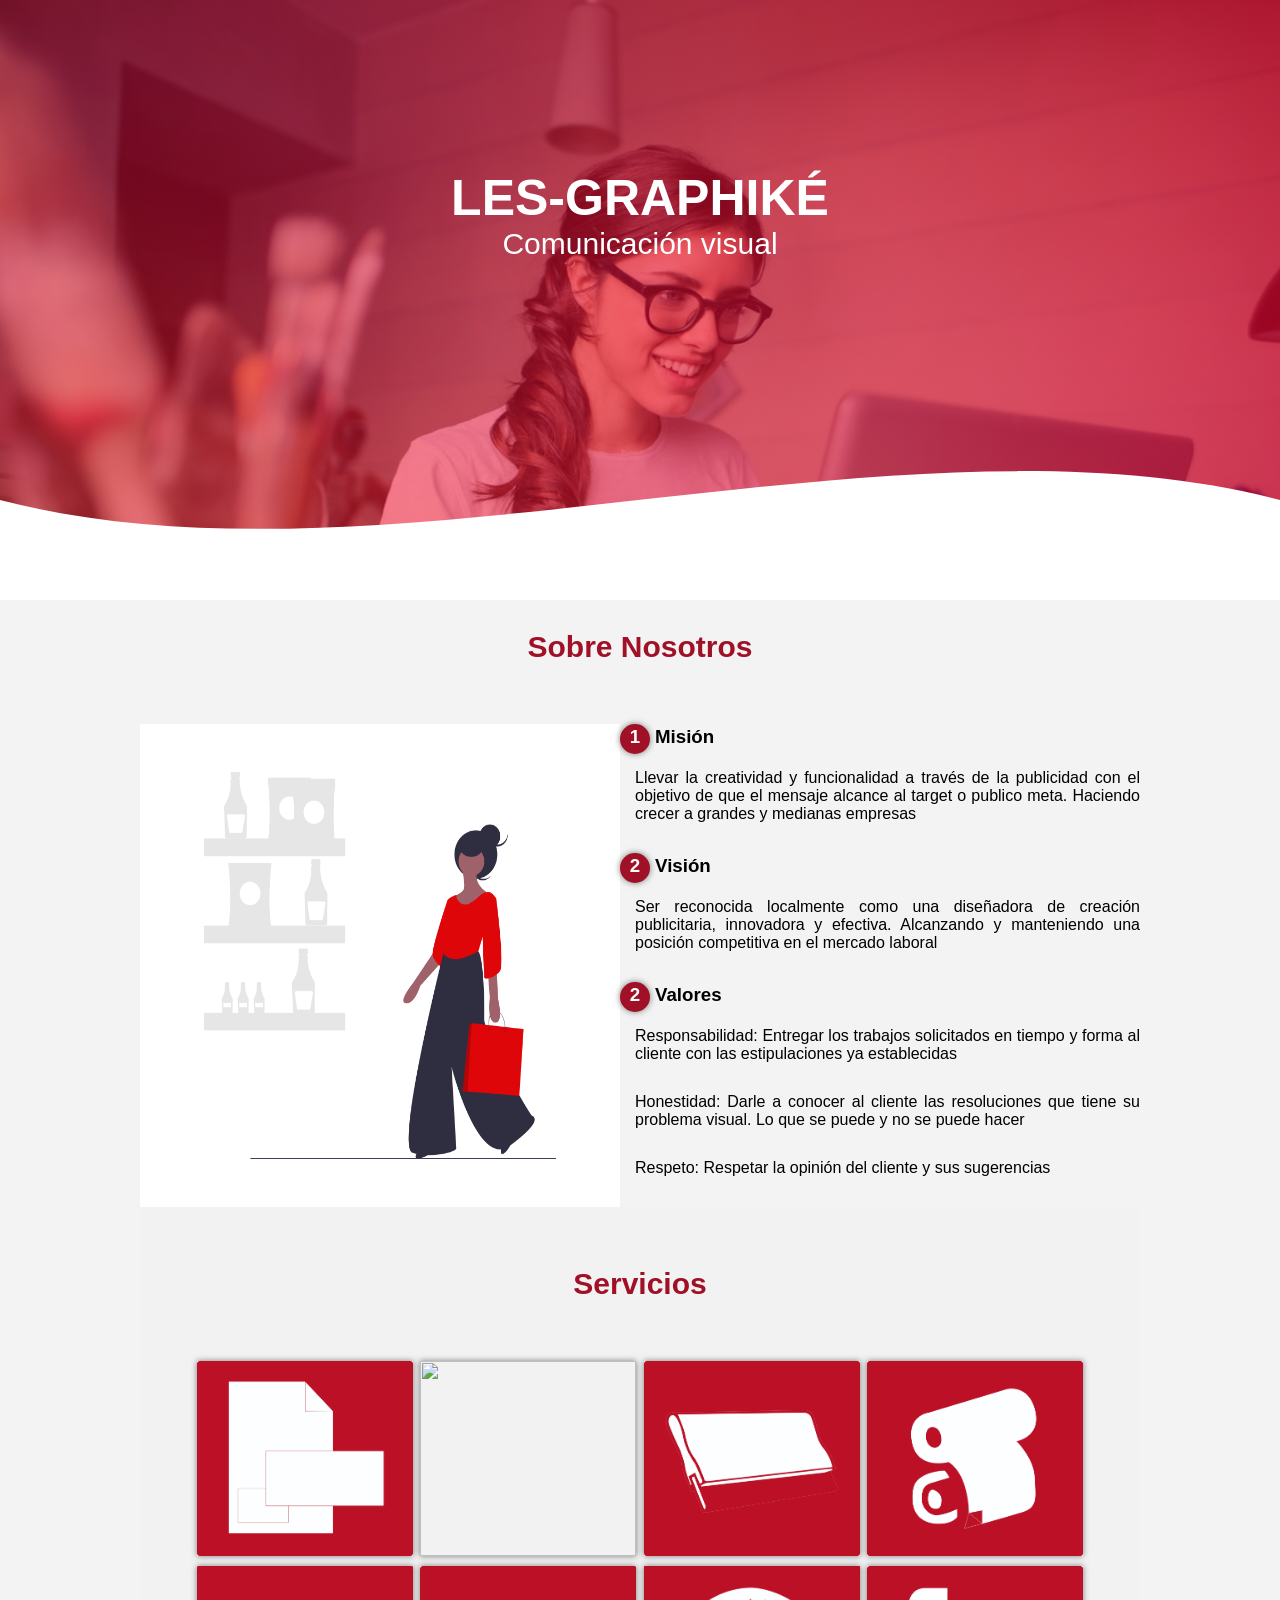
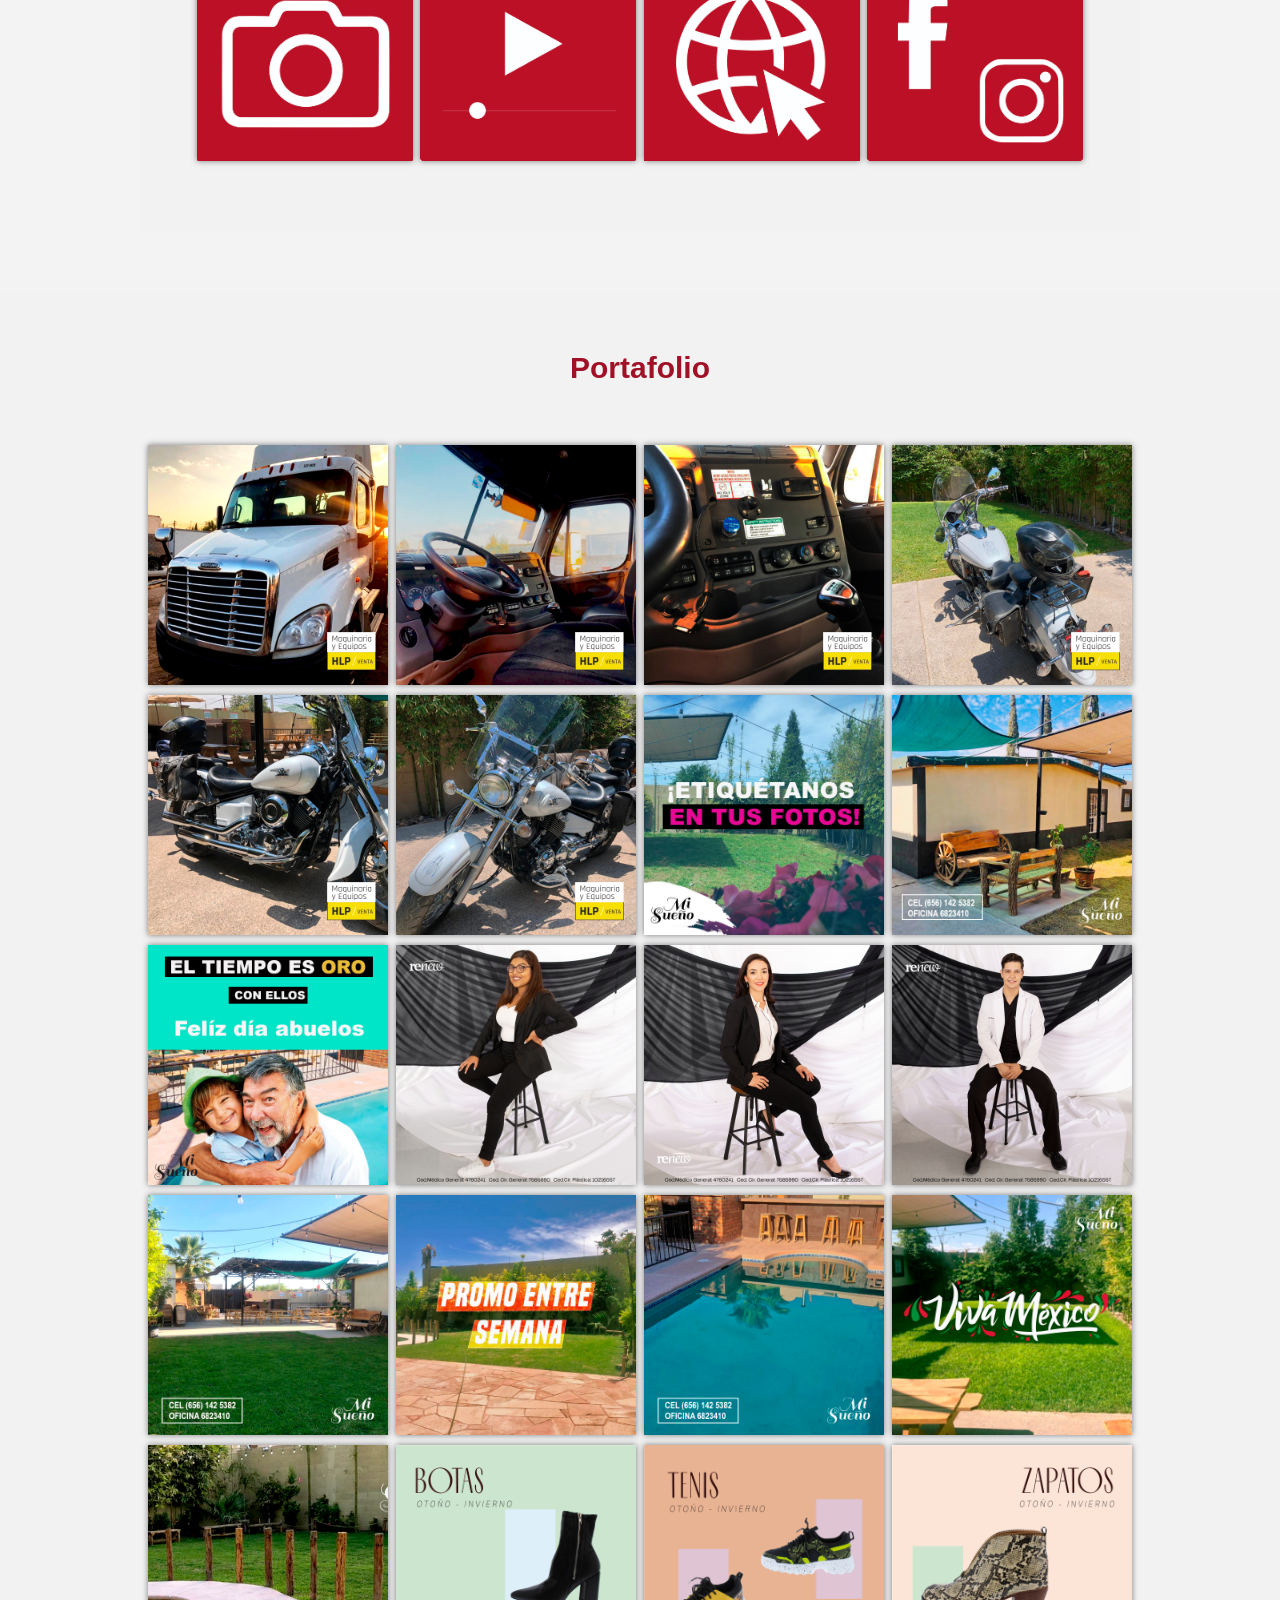
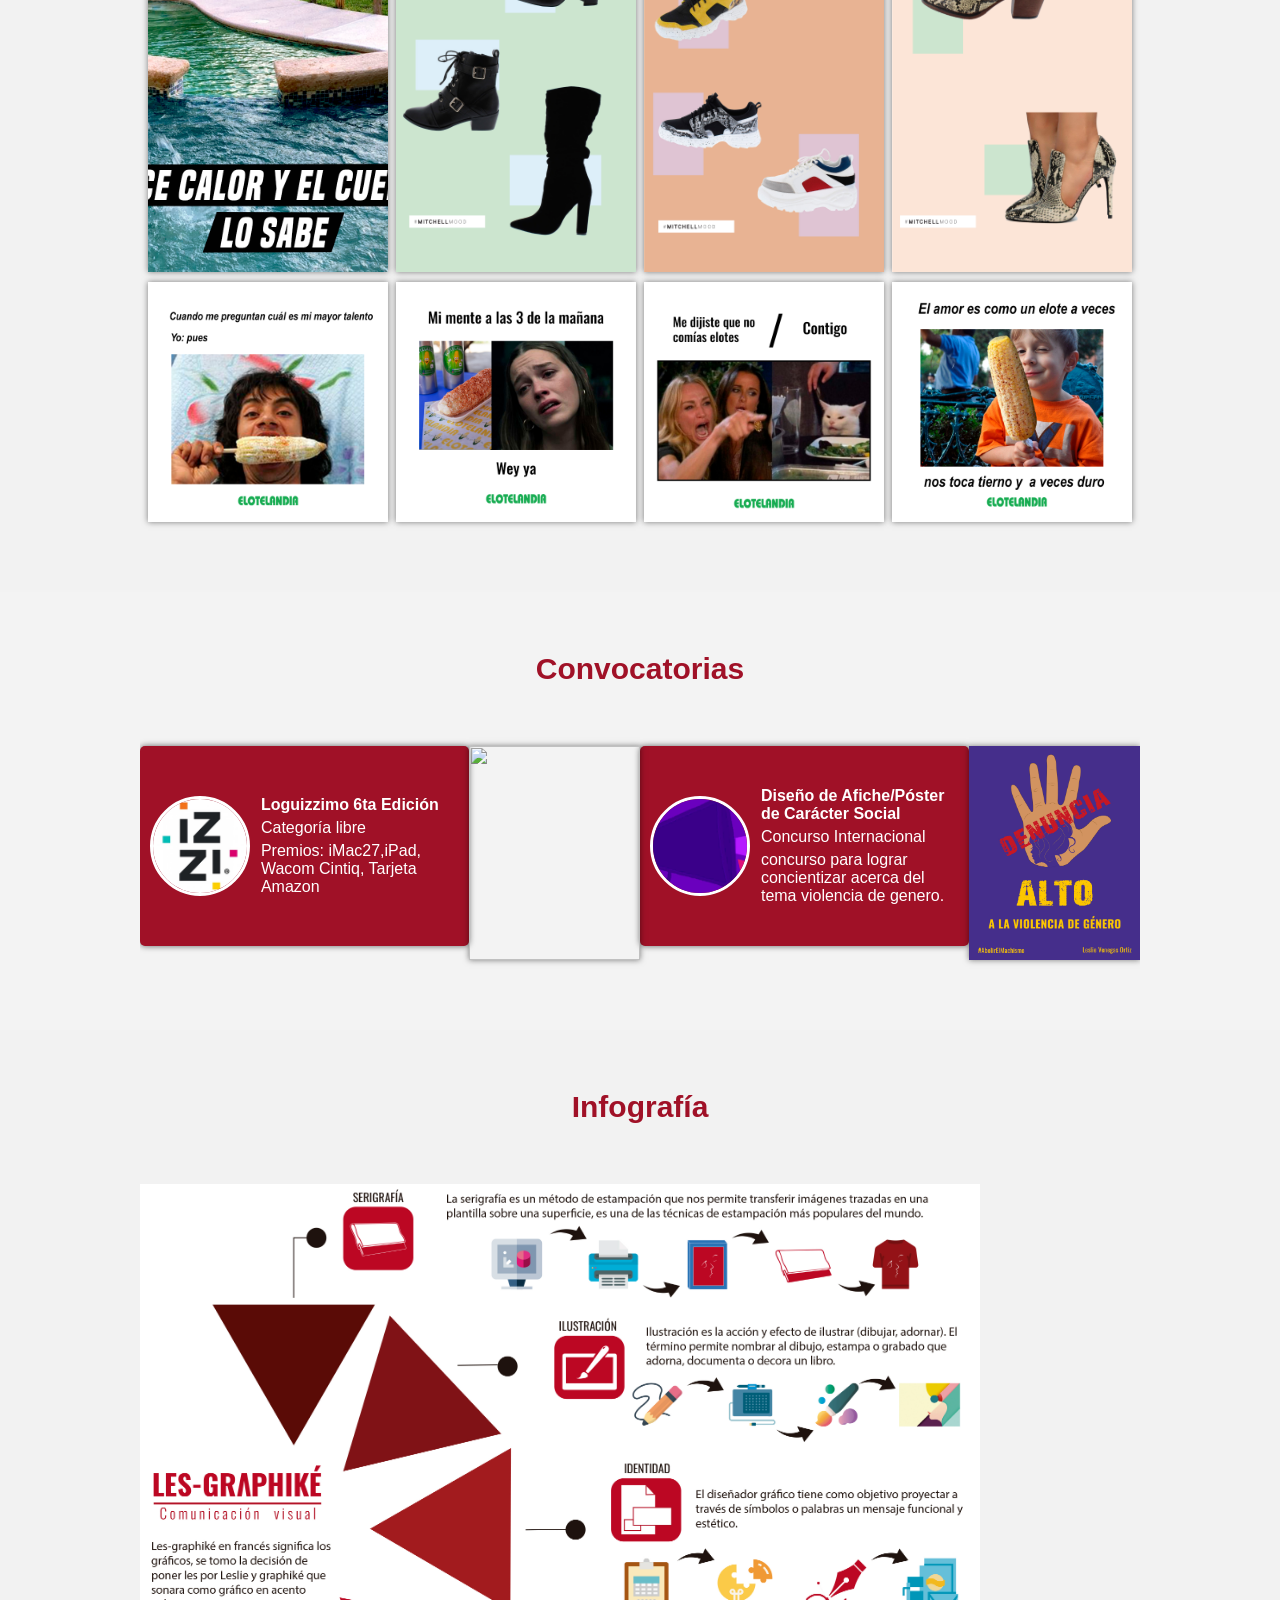
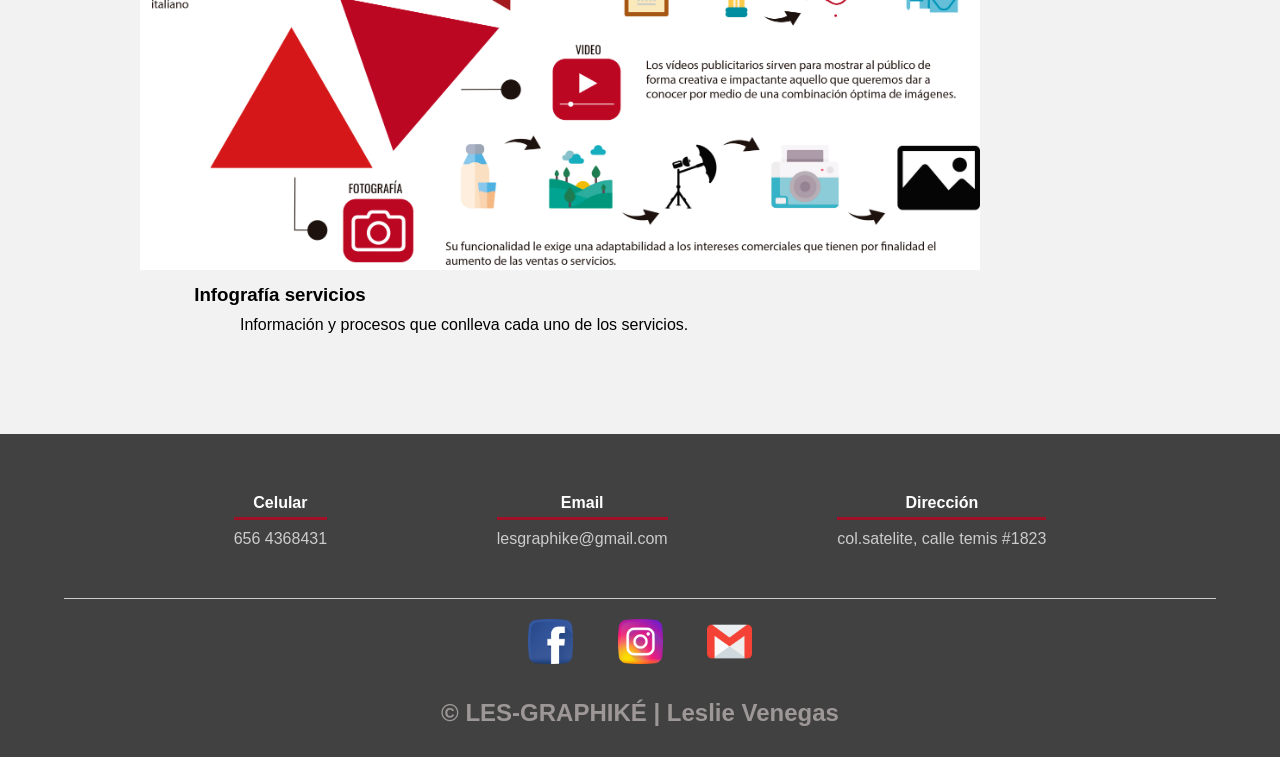
==== index.html @ f83867a4 "Add files via upload" ====
<!DOCTYPE html>
<html lang="es">

<head>
    <meta charset="UTF-8">
    <meta name="viewport" content="width=device-width, initial-scale=1.0">
    <meta http-equiv="X-UA-Compatible" content="ie=edge">
    <title>LES-GRAPHIKÉ</title>
     <link rel="shortcut icon" href="LOGO%20LES%20.jpg" type="image/x-icon">
    <link rel="" href="" type="">
    <link rel="stylesheet" href="css/estilos.css">
    <link href="https://fonts.googleapis.com/css?family=Open+Sans:300,400,700,800&display=swap" rel="stylesheet">  
</head>

<body>
    <header>
        
        
        <section class="texto-header">
        <h1> LES-GRAPHIKÉ</h1>
        <h2>Comunicación visual</h2>
        
        </section>
        <div class="wave" style="height: 150px; overflow: hidden;"><svg viewBox="0 0 500 150" preserveAspectRatio="none"
                style="height: 100%; width: 100%;">
                <path d="M0.00,49.98 C150.00,150.00 349.20,-50.00 500.00,49.98 L500.00,150.00 L0.00,150.00 Z"
                    style="stroke: none; fill: #fff;"></path>
            </svg></div>
    </header>
    <main>
        <section class="contenedor sobre-nosotros">
            <h2 class="titulo">Sobre Nosotros</h2>
            <div class="contenedor-sobre-nosotros">
                <img src="moda.png" alt="" class="imagen-about-us">
                <div class="contenido-textos">
                    <h3><span>1</span>Misión</h3>
                <p>Llevar la creatividad y funcionalidad a través de la publicidad con el objetivo de que el mensaje alcance al target o publico meta. Haciendo crecer a grandes y medianas empresas</p>
                    <h3><span>2</span>Visión </h3>
                    <p>Ser reconocida localmente como una diseñadora de creación publicitaria, innovadora y efectiva. Alcanzando y manteniendo una posición competitiva en el mercado laboral</p>
                    
                     <h3><span>2</span>Valores </h3>
                    <p>Responsabilidad: Entregar los trabajos solicitados en tiempo y forma al cliente con las estipulaciones ya establecidas</p> 
                    <p>Honestidad: Darle a conocer al cliente las resoluciones que tiene su problema visual. Lo que se puede y no se puede hacer</p> 
                    <p>Respeto: Respetar la opinión del cliente y sus sugerencias 
</p>
                </div>
                
            </div>
            
             <section class="portafolio">
            <div class="contenedor">
                <h2 class="titulo">Servicios</h2>
                <div class="galeria-port">
                    <div class="imagen-port">
                        <img src="identidad.jpg" alt="">
                        <div class="hover-galeria">
                            <img src="corazon.png" alt="">
                            <p>Identidad</p>
                        </div>
                    </div>
                    <div class="imagen-port">
                        
                        <img src="ilustraci%C3%B3n.jpg" alt="">
                            
                        <div class="hover-galeria">
                            <img src="corazon.png" alt="">
                            <p>Ilustración</p>
                        </div>
                    </div>
                    <div class="imagen-port">
                        <img src="serigrafia.jpg" alt="">
                        <div class="hover-galeria">
                            <img src="corazon.png" alt="">
                            <p>Serigrafía</p>
                        </div>
                    </div>
                    <div class="imagen-port">
                        <img src="vinil.jpg" alt="">
                        <div class="hover-galeria">
                            <img src="corazon.png" alt="">
                            <p>Vinil textil</p>
                        </div>
                    </div>
                    <div class="imagen-port">
                        <img src="fotografia.jpg" alt="">
                        <div class="hover-galeria">
                            <img src="corazon.png" alt="">
                            <p>Fotografía</p>
                        </div>
                    </div>
                    <div class="imagen-port">
                        <img src="video.jpg" alt="">
                        <div class="hover-galeria">
                            <img src="corazon.png" alt="">
                            <p>Video</p>
                        </div>
                    </div>
                    <div class="imagen-port">
                        <img src="web.jpg" alt="">
                        <div class="hover-galeria">
                            <img src="corazon.png" alt="">
                            <p>Página web</p>
                        </div>
                    </div>
                    <div class="imagen-port">
                        <img src="redes.jpg" alt="">
                        <div class="hover-galeria">
                            <img src="corazon.png" alt="">
                            <p>Redes sociales</p>
                        </div>
                    </div>
                
                     
                </div>
            </div>
        </section>
        </section>
        
        
        <section class="portafolio">
            <div class="contenedor">
                <h2 class="titulo">Portafolio</h2>
                <div class="galeria-port">
                    <div class="imagen-port">
                        <img src="1.jpg" alt="">
                        <div class="hover-galeria">
                            <img src="corazon.png" alt="">
                            <p>Mi trabajo<p>
                        </div>
                    </div>
                    <div class="imagen-port">
                        <img src="2.jpg" alt="">
                        <div class="hover-galeria">
                            <img src="corazon.png" alt="">
                            <p>Mi trabajo</p>
                        </div>
                    </div>
                    <div class="imagen-port">
                        <img src="3.jpg" alt="">
                        <div class="hover-galeria">
                            <img src="corazon.png" alt="">
                            <p>Mi trabajo</p>
                        </div>
                    </div>
                    <div class="imagen-port">
                        <img src="4.jpg" alt="">
                        <div class="hover-galeria">
                            <img src="corazon.png" alt="">
                            <p>Mi trabajo</p>
                        </div>
                    </div>
                    <div class="imagen-port">
                        <img src="5.jpg" alt="">
                        <div class="hover-galeria">
                            <img src="corazon.png" alt="">
                            <p>Mi trabajo</p>
                        </div>
                    </div>
                    <div class="imagen-port">
                        <img src="6.jpg" alt="">
                        <div class="hover-galeria">
                            <img src="corazon.png" alt="">
                            <p>Mi trabajo</p>
                        </div>
                    </div>
                    <div class="imagen-port">
                        <img src="7.jpg" alt="">
                        <div class="hover-galeria">
                            <img src="corazon.png" alt="">
                            <p>Mi trabajo</p>
                        </div>
                    </div>
                    <div class="imagen-port">
                        <img src="8.jpg" alt="">
                        <div class="hover-galeria">
                            <img src="corazon.png" alt="">
                            <p>Mi trabajo</p>
                        </div>
                    </div>
                    
                     <div class="imagen-port">
                        <img src="9.jpg" alt="">
                        <div class="hover-galeria">
                            <img src="corazon.png" alt="">
                            <p>Mi trabajo</p>
                        </div>
                    </div>
                    
                     <div class="imagen-port">
                        <img src="10.jpg" alt="">
                        <div class="hover-galeria">
                            <img src="corazon.png" alt="">
                            <p>Mi trabajo</p>
                        </div>
                    </div>
                    
                     <div class="imagen-port">
                        <img src="11.jpg" alt="">
                        <div class="hover-galeria">
                            <img src="corazon.png" alt="">
                            <p>Mi trabajo</p>
                        </div>
                    </div>
                    
                     <div class="imagen-port">
                        <img src="12.jpg" alt="">
                        <div class="hover-galeria">
                            <img src="corazon.png" alt="">
                            <p>Mi trabajo</p>
                        </div>
                    </div>
                    
                     <div class="imagen-port">
                        <img src="13.jpg" alt="">
                        <div class="hover-galeria">
                            <img src="corazon.png" alt="">
                            <p>Mi trabajo</p>
                        </div>
                    </div>
                    
                     <div class="imagen-port">
                        <img src="14.jpg" alt="">
                        <div class="hover-galeria">
                            <img src="corazon.png" alt="">
                            <p>Mi trabajo</p>
                        </div>
                    </div>
                     <div class="imagen-port">
                        <img src="15.jpg" alt="">
                        <div class="hover-galeria">
                            <img src="corazon.png" alt="">
                            <p>Mi trabajo</p>
                        </div>
                    </div>
                    
                     <div class="imagen-port">
                        <img src="16.jpg" alt="">
                        <div class="hover-galeria">
                            <img src="corazon.png" alt="">
                            <p>Mi trabajo</p>
                        </div>
                    </div>
                    
                     <div class="imagen-port">
                         
                        <img src="17.jpg" alt="">
                        <div class="hover-galeria">
                            <img src="corazon.png" alt="">
                            <p>Mi trabajo</p>
                        </div>
                    </div>
                    
                     <div class="imagen-port">
                        <img src="18.jpg" alt="">
                        <div class="hover-galeria">
                            <img src="corazon.png" alt="">
                            <p>Mi trabajo</p>
                        </div>
                    </div>
                    
                     <div class="imagen-port">
                        <img src="19.jpg" alt="">
                        <div class="hover-galeria">
                            <img src="corazon.png" alt="">
                            <p>Mi trabajo</p>
                        </div>
                    </div>
                    
                     <div class="imagen-port">
                        <img src="20.jpg" alt="">
                        <div class="hover-galeria">
                            <img src="corazon.png" alt="">
                            <p>Mi trabajo</p>
                        </div>
                    </div>
                    
                     <div class="imagen-port">
                        <img src="21.jpg" alt="">
                        <div class="hover-galeria">
                            <img src="corazon.png" alt="">
                            <p>Mi trabajo</p>
                        </div>
                    </div>
                      <div class="imagen-port">
                        <img src="22.jpg" alt="">
                        <div class="hover-galeria">
                            <img src="corazon.png" alt="">
                            <p>Mi trabajo</p>
                        </div>
                    </div>
                     <div class="imagen-port">
                        <img src="23.jpg" alt="">
                        <div class="hover-galeria">
                            <img src="corazon.png" alt="">
                            <p>Mi trabajo</p>
                        </div>
                    </div>
                     <div class="imagen-port">
                        <img src="24.jpg" alt="">
                        <div class="hover-galeria">
                            <img src="corazon.png" alt="">
                            <p>Mi trabajo</p>
                        </div>
                    </div>
                     
                </div>
            </div>
        </section>
        <section class="clientes contenedor">
            <h2 class="titulo">Convocatorias</h2>
            <div class="cards">
                <div class="card">
                    <img src="izzi.png" alt="">
                    <div class="contenido-texto-card">
                        <h4>Loguizzimo 6ta Edición</h4>
                        <p> Categoría libre </p>
                        <p> Premios: iMac27,iPad, Wacom Cintiq, Tarjeta Amazon</p>
                        
                    </div>
                </div>
                   <div class="imagen-port">
                        <img src="27.jpg" alt="">
                        <div class="hover-galeria">
                            <img src="" alt="">
                            
                        </div>
                    </div>
                
                <div class="card">
                    <img src="abolir.png" alt="">
                    <div class="contenido-texto-card">
                        <h4>Diseño de Afiche/Póster de Carácter Social</h4>
                        <p> Concurso Internacional</p>
                        <p>concurso para lograr concientizar acerca del tema violencia de genero.</p>
                    </div>
                </div>
                    <div class="imagen-port">
                        <img src="26.jpg" alt="">
                        <div class="hover-galeria">
                            <img src="" alt="">
                            
                        </div>
                    </div>
                 
            </div>
        </section>
      
                    
                    
           <section class="about-services">
            <div class="contenedor">
                <h2 class="titulo">Infografía</h2>
                <div class="servicio-cont">
                    
                    <div class="servicio-ind">
                        <img src="info.jpg" alt="">
                        <h3>Infografía servicios</h3>
                        <p> Información y procesos que conlleva cada uno de los servicios.</p>
                    </div>
                    
                </div>
            </div>
        </section>          
                    
        
    </main>
    <footer>
        <div class="contenedor-footer">
            <div class="content-foo">
                <h4>Celular</h4>
                <p>656 4368431</p>
            </div>
            <div class="content-foo">
                <h4>Email</h4>
                <p>lesgraphike@gmail.com</p>
            </div>
            <div class="content-foo">
                <h4>Dirección</h4>
                <p>col.satelite, calle temis #1823</p>
            </div>
            
            
            
            </div>

     <div class="redes">
        <ul class="sociales">
        <li><a href=" https://www.facebook.com/lesgraphike.comunicacionvisual"><img src="facebook.png" whidth="45" height="45"></a></li>
            
            <li><a href="https://www.instagram.com/lesgraphike_20/ "><img src="instagram.png" whidth="45" height="45"></a></li>
            
            <li><a href=" mailto:lesgraphike@gmail.com "><img src="gmail.png" whidth="45" height="45"></a></li>
        </ul>
    
    
    </div>
        
        <h2 class="titulo-final">&copy; LES-GRAPHIKÉ | Leslie Venegas</h2>
    </footer>
     
</body>

</html>
---- css/estilos.css ----
* {
    margin: 0;
    padding: 0;
    box-sizing: border-box;
}

body {
    background-color: #f3f3f3;
    font-family: 'Oswald', sans-serif;
}

.contenedor {
    padding: 60px 0;
    width: 90%;
    max-width: 1000px;
    margin: auto;
    overflow: hidden;
}

.titulo {
    color: #a01127;
    font-size: 30px;
    text-align: center;
    margin-bottom: 60px;
}

/* Header */

header {
    width: 100%;
    height: 600px;
    background: #bc4e9c;
    /* fallback for old browsers */
    background: -webkit-linear-gradient(to right, hsla(340, 95%, 50%, 0.459), hsla(350, 94%, 47%, 0.664)), url(../img/img4.jpg);
    /* Chrome 10-25, Safari 5.1-6 */
    background: linear-gradient(to right, hsla(350, 85%, 50%, 0.459), hsla(350, 94%, 47%, 0.664)), url(../img/img4.jpg);
    /* W3C, IE 10+/ Edge, Firefox 16+, Chrome 26+, Opera 12+, Safari 7+ */
    background-size: cover;
    background-attachment: fixed;
    position: relative;
}

nav{
    text-align: right;
    padding: 30px 50px 0 0;
}

nav > a{
    color:#fff;
    font-weight: 300;
    text-decoration: none;
    margin-right: 10px;
}

nav > a:hover{
    text-decoration: underline;
}

header .texto-header{
    display: flex;
    height: 430px;
    width: 100%;
    align-items: center;
    justify-content: center;
    flex-direction: column;
    text-align: center;
}

.texto-header h1{
    font-size: 50px;
    color:#fff;
}

.texto-header h2{
    font-size: 30px;
    font-weight: 300;
    color:#fff;
}

.wave{
    position: absolute;
    bottom: 0;
    width: 100%;
}

/* About us */

main .sobre-nosotros{
    padding: 30px 0 60px 0;
}
.contenedor-sobre-nosotros{
    display: flex;
    justify-content: space-evenly;
}

.imagen-about-us{
    width: 48%;
}

.sobre-nosotros .contenido-textos{
    width: 60%;
}

.contenido-textos h3{
    margin-bottom: 15px;
}

.contenido-textos h3 span{
    background: #a01127;
    color: #fff;
    border-radius: 50%;
    display: inline-block;
    text-align: center;
    width: 30px;
    height: 30px;
    padding: 2px;
    box-shadow: 0 0 6px 0 rgba(0, 0, 0, .5);
    margin-right: 5px;
}

.contenido-textos p{
    padding: 0px 0px 30px 15px;
    font-weight: 300;
    text-align: justify;
}

/* Galeria */


.portafolio{
    background: #f2f2f2;
}

.galeria-port{
    display: flex;
    justify-content: space-evenly;
    flex-wrap: wrap;
}

.imagen-port{
    width: 24%;
    margin-bottom: 10px;
    overflow: hidden;
    position: relative;
    cursor: pointer;
    box-shadow: 0 0 6px 0 rgba(0, 0, 0, .5);
}

.imagen-port > img{
    width: 100%;
    height: 100%;
    object-fit: cover;
    display: block;
}

.hover-galeria{
    position: absolute;
    width: 100%;
    height: 100%;
    top: 0;
    transform: scale(0);
    background: hsla(350, 89%, 62%, 0.7);
    transition: transform .5s;
    display: flex;
    justify-content: center;
    align-items: center;
    flex-direction: column;
}

.hover-galeria img{
    width: 50px;
}

.hover-galeria p{
    color: #fff;
}

.imagen-port:hover .hover-galeria{
    transform: scale(1);
}

/* Clients */

.cards{
    display: flex;
    justify-content: space-evenly;
}

.cards .card{
    background: #a01127;
    display: flex;
    width: 46%;
    height: 200px;
    align-items: center;
    justify-content: space-evenly;
    border-radius: 5px;
    box-shadow: 0 0 6px 0 rgba(0, 0, 0, 0.6);
}

.cards .card img{
    width: 100px;
    height: 100px;
    object-fit: cover;
    border: 3px solid #fff;
    border-radius: 50%;
    display: block;
}

.cards .card > .contenido-texto-card{
    width: 60%;
    color: #fff;
}

.cards .card > .contenido-texto-card p{
    font-weight: 300;
    padding-top: 5px;
}

/*  Our team */

.about-services{
    background: #f2f2f2;
    padding-bottom: 30px;
}


.servicio-cont{
    display:flex;
    justify-content: space-between;
    align-items: center;
    width: 100%;
   
}

.servicio-ind{
    width: 28%;
    text-align: center;
}

.servicio-ind img{
    width: 300%;
}

.servicio-ind h3{
    margin: 10px 0;

}

.servicio-ind p{
    font-weight: 300;
    text-align: justify;
    margin: 10px 100px;
    overflow: hidden;
    width: 200%;
}

/* footer */

footer{
    background: #414141;
    padding: 60px 0 30px 0;
    margin: auto;
    overflow: hidden;
}

.contenedor-footer{
    display: flex;
    width: 90%;
    justify-content: space-evenly;
    margin: auto;
    padding-bottom: 50px;
    border-bottom: 1px solid #ccc;
}

.content-foo{
    text-align: center;
}

.content-foo h4{
    color: #fff;
    border-bottom: 3px solid #a01127;
    padding-bottom: 5px;
    margin-bottom: 10px;
}

.content-foo p{
    color: #ccc;
}

.titulo-final{
    text-align: center;
    font-size: 24px;
    margin: 20px 0 0 0;
    color: #9e9797;
}

@media screen and (max-width:900px){
    header{
        background-position: center;
    }

    .contenedor-sobre-nosotros{
        flex-direction: column;
        justify-content: center;
        align-items: center;
    }

    .sobre-nosotros .contenido-textos{
        width: 90%;
    }

    .imagen-about-us{
        width: 100%;
    }

    /* Galeria */

    .imagen-port{
        width: 44%;
    }

    /* Clientes */

    .cards{
        flex-direction: column;
        justify-content: center;
        align-items: center;
    }

    .cards .card{
        width: 90%;
    }

    .cards .card:first-child{
        margin-bottom: 30px;
    }

    /* servicios */

    .servicio-cont{
        justify-content: center;
        flex-direction: column;
    }

    .servicio-ind{
        width: 100%;
        text-align: center;
    }

    .servicio-ind:nth-child(1), .servicio-ind:nth-child(2){
        margin-bottom: 60px;
    }

    .servicio-ind img{
        width: 100%;
     
    }
}

@media screen and (max-width:500px){
    nav{
        text-align: center;
        padding: 30px 0 0 0;
    }

    nav > a{
        margin-right: 5px;
    }

    .textos-header h1{
        font-size: 35px;
    }

    .textos-header h2{
        font-size: 20px;
    }

    /* ABOUT US */

    .imagen-about-us{
        margin-bottom: 60px;
        width: 99%;
    }

    .sobre-nosotros .contenido-textos{
        width: 95%;
    }

    /* Galeria */

    .imagen-port{
        width: 95%;
    }

    /* Clients */

    .cards .card{
        height: 450px;
        display: flex;
        flex-direction: column;
        align-items: center;
    }

    .cards .card img{
        width: 90px;
        height: 90px;
    }

    /* Footer */

    .contenedor-footer{
        flex-direction: column;
        border: none;
    }

    .content-foo{
        margin-bottom: 20px;
        text-align: center;
    }

    .content-foo h4{
        border: none;
    }

    .content-foo p{
        color: #ccc;
        border-bottom: 1px solid #f2f2f2;
        padding-bottom: 20px;
    }

    .titulo-final{
        font-size: 20px;
    }
}

.redes {
    
    height: 80px;
    background-color: ;
    padding: 20px;
}



.sociales {
    
text-align: center;
    
}
.sociales li {
    display: inline-block;  
}
.sociales a{
    padding: 20px;
    
}
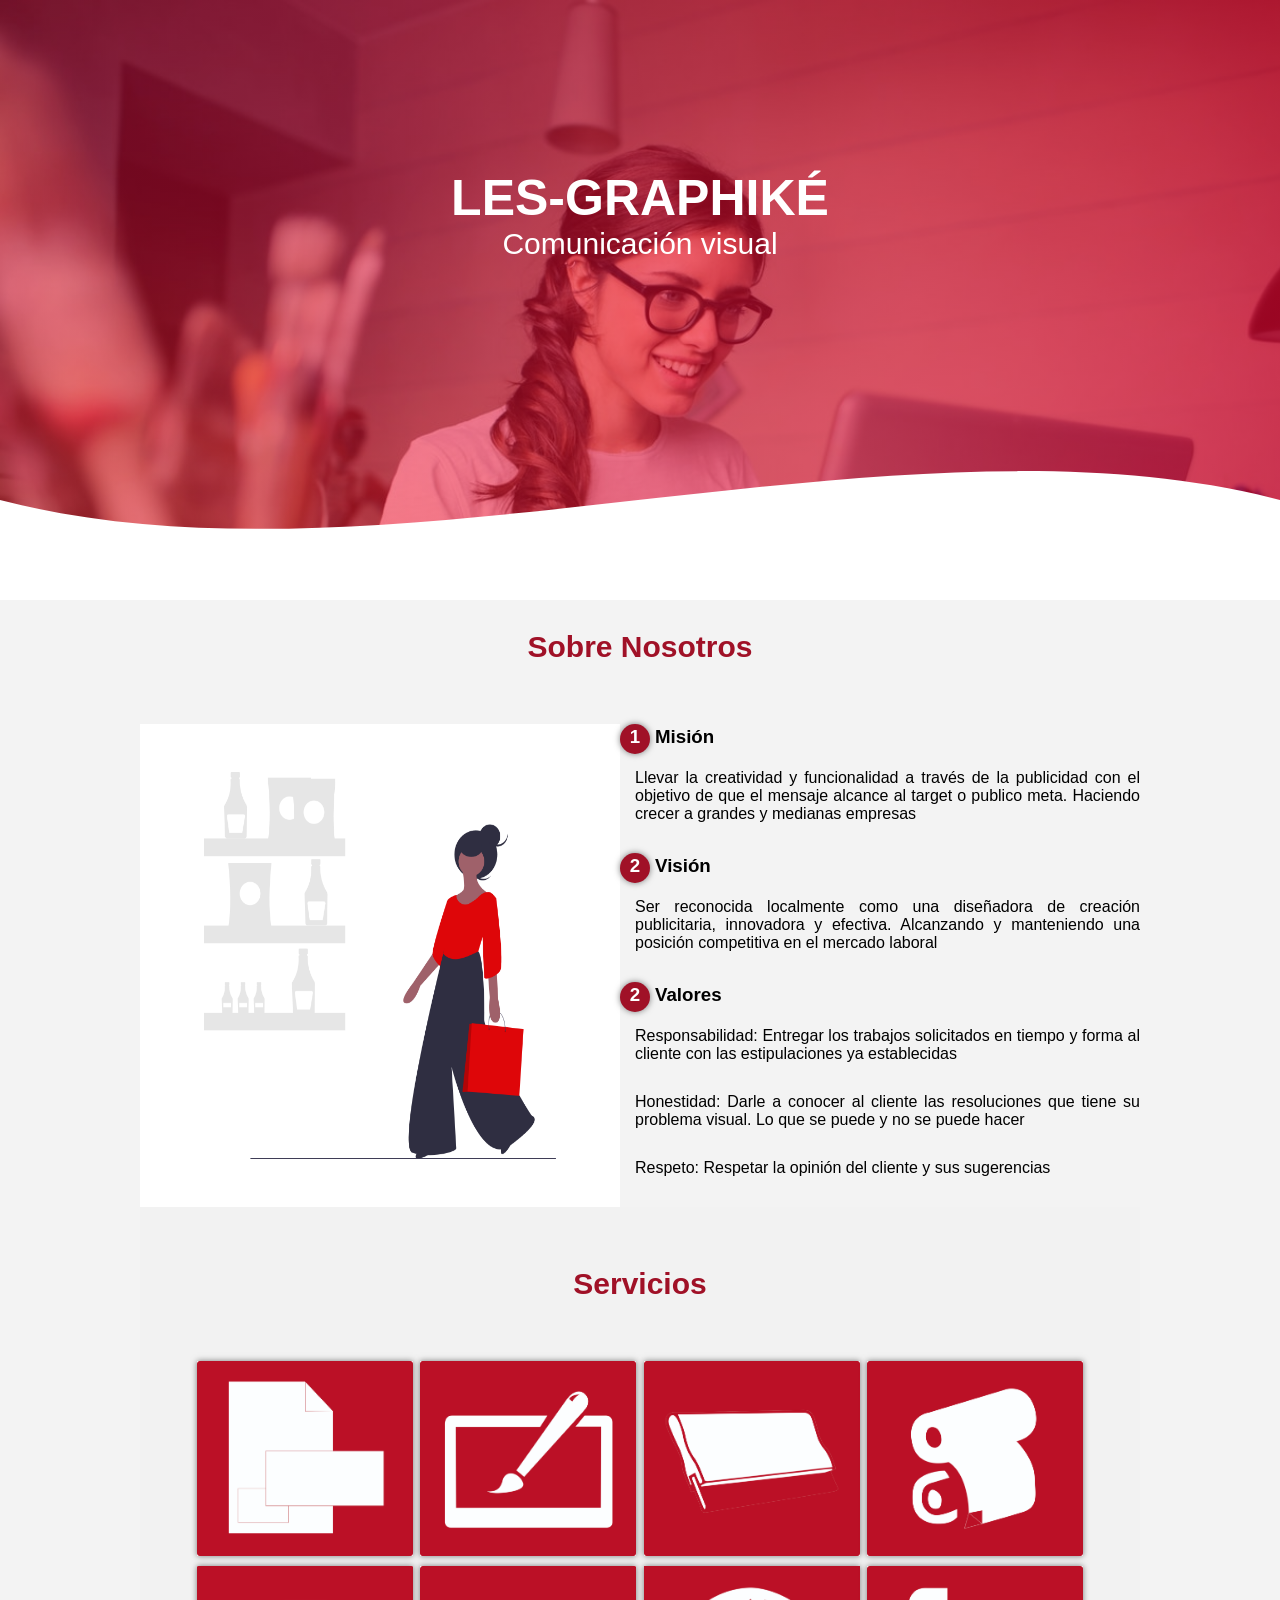
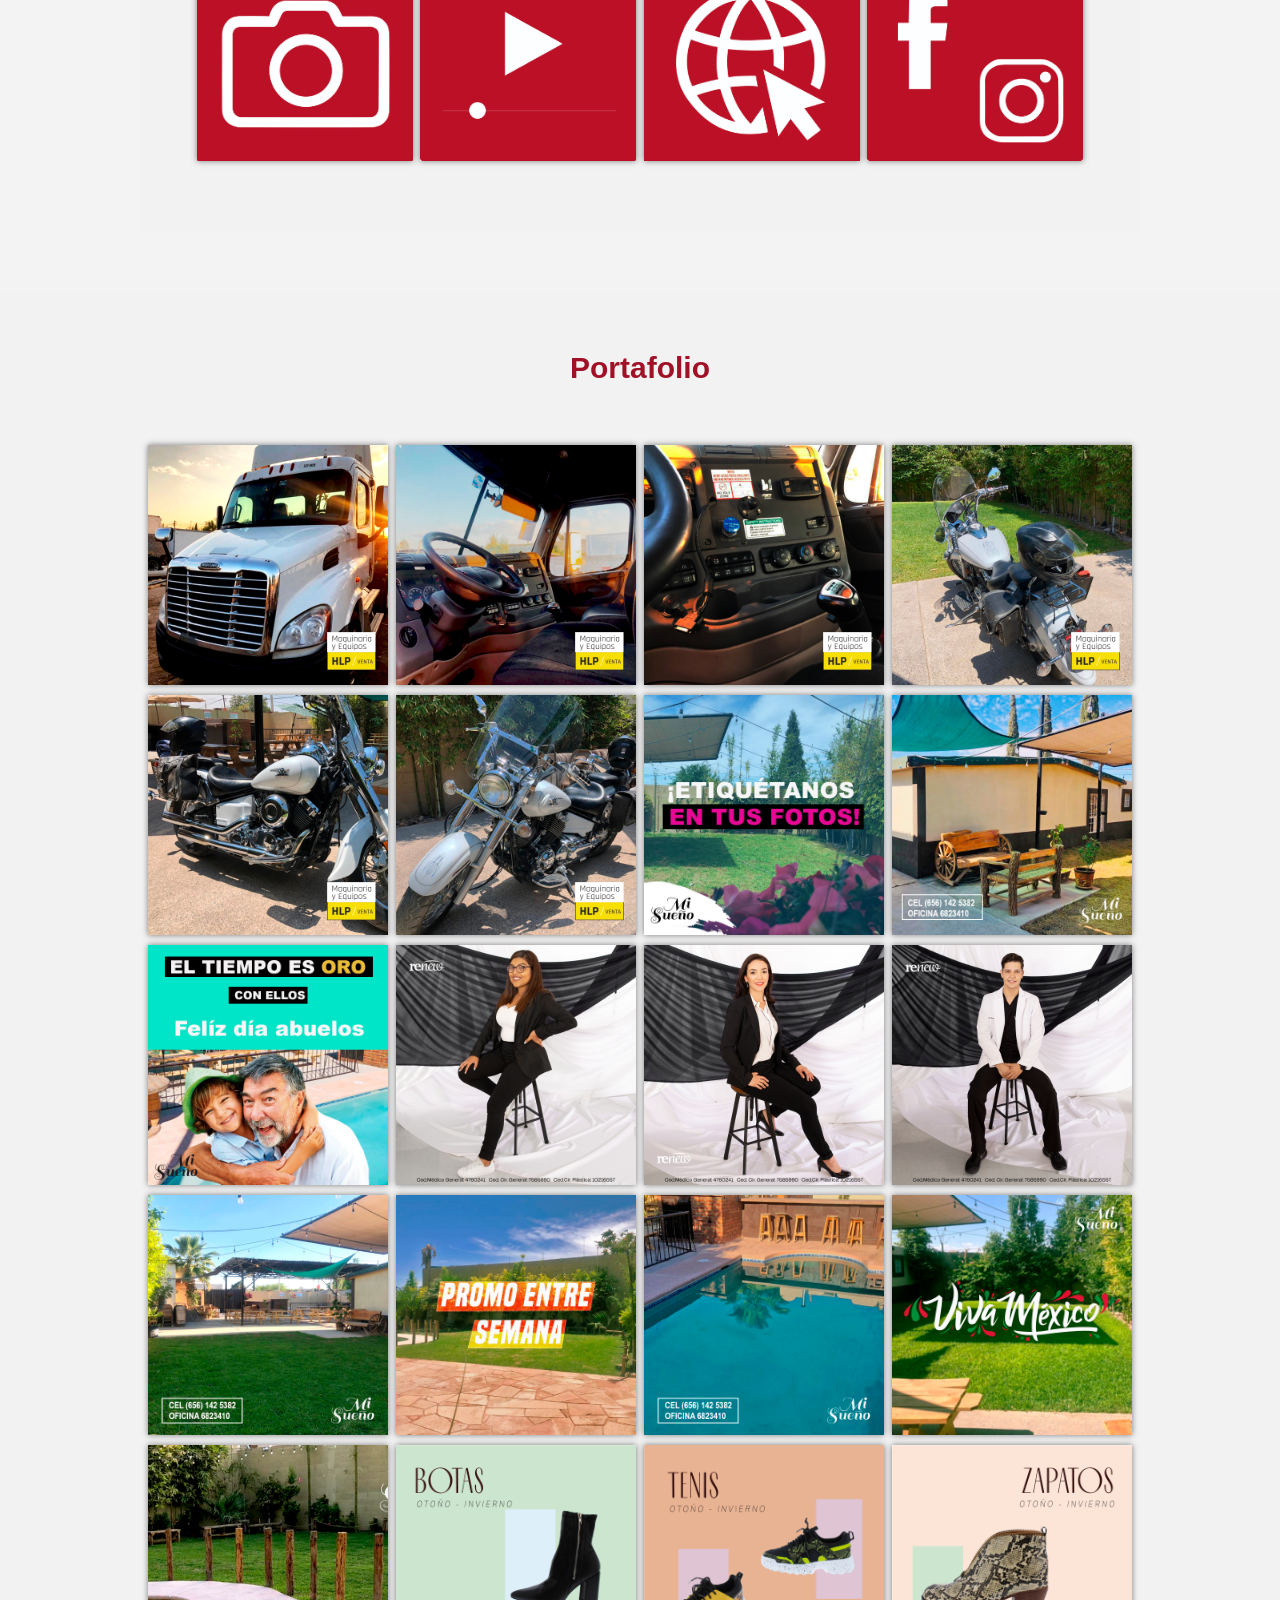
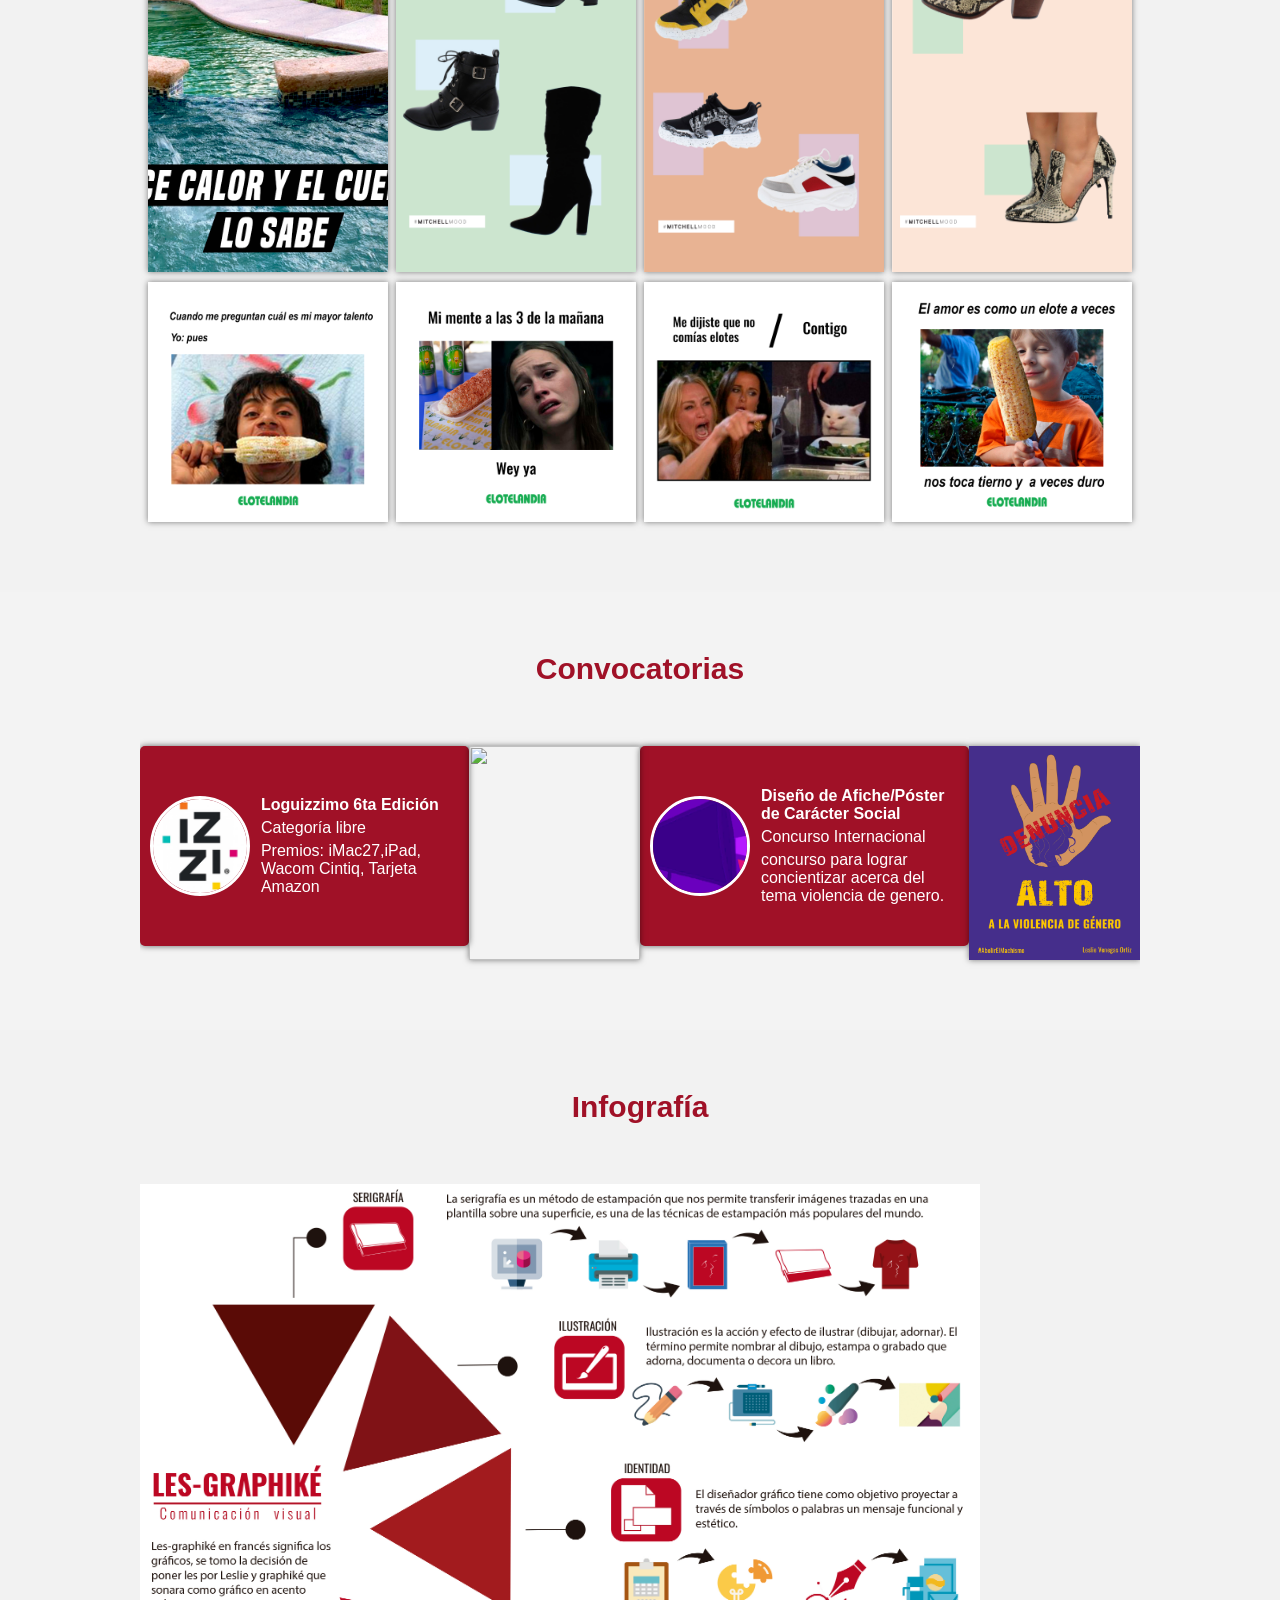
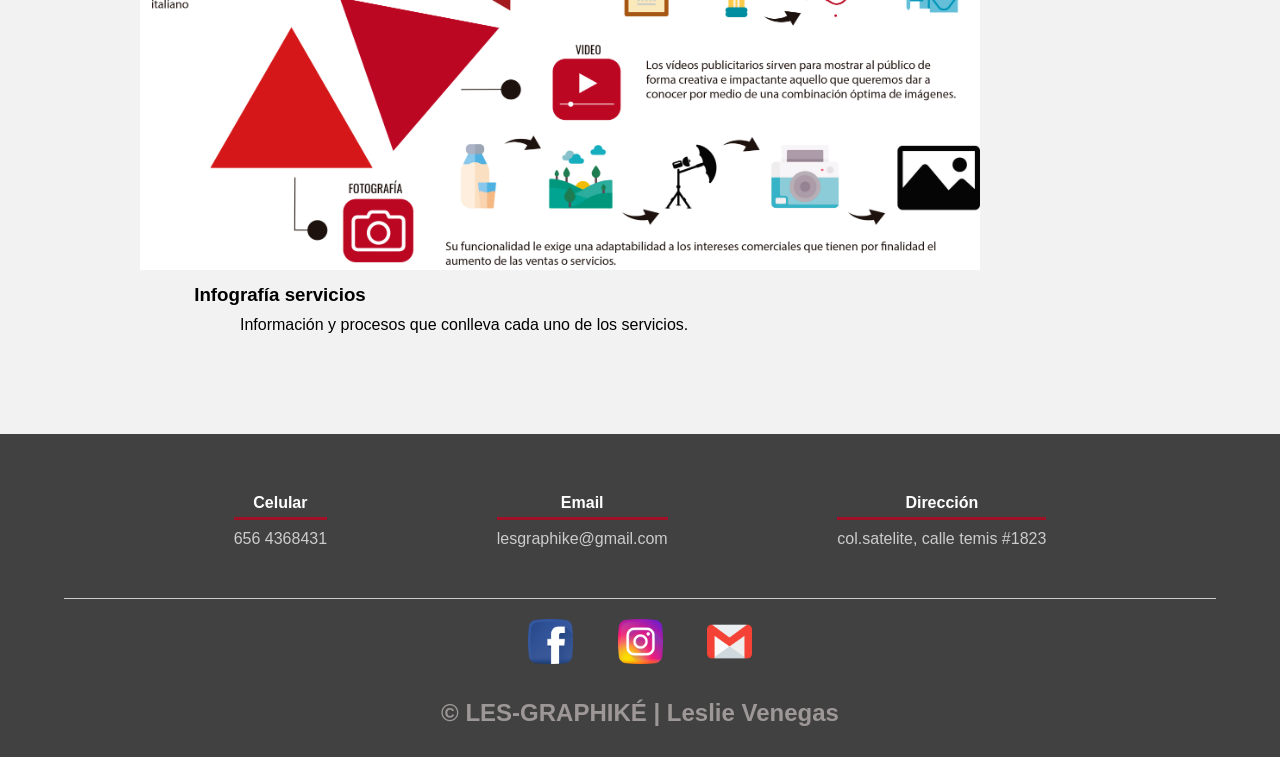
==== commit 3d9f6b00: "Add files via upload" ====
--- a/index.html
+++ b/index.html
@@ -59,8 +59,7 @@
                         </div>
                     </div>
                     <div class="imagen-port">
-                        
-                        <img src="ilustraci%C3%B3n.jpg" alt="">
+                        <img src="ilustracion.jpg" alt="">
                             
                         <div class="hover-galeria">
                             <img src="corazon.png" alt="">
